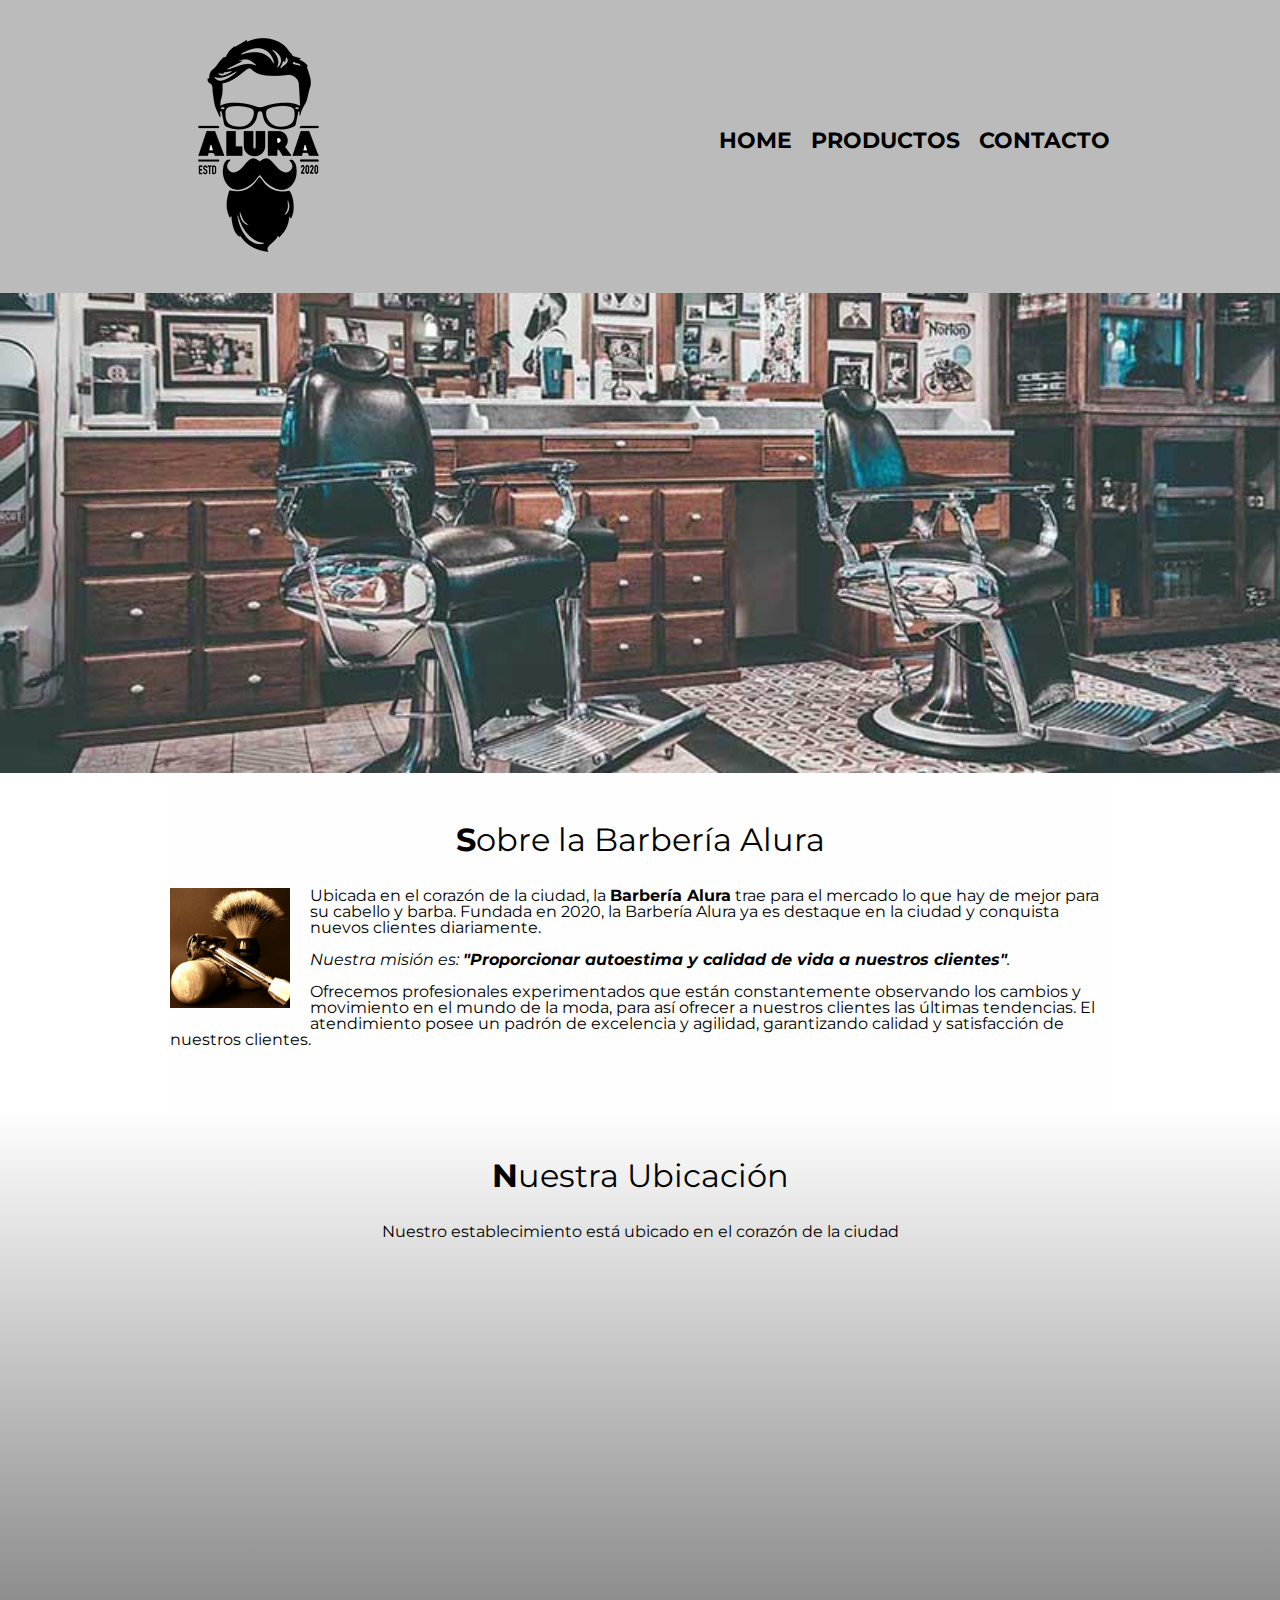
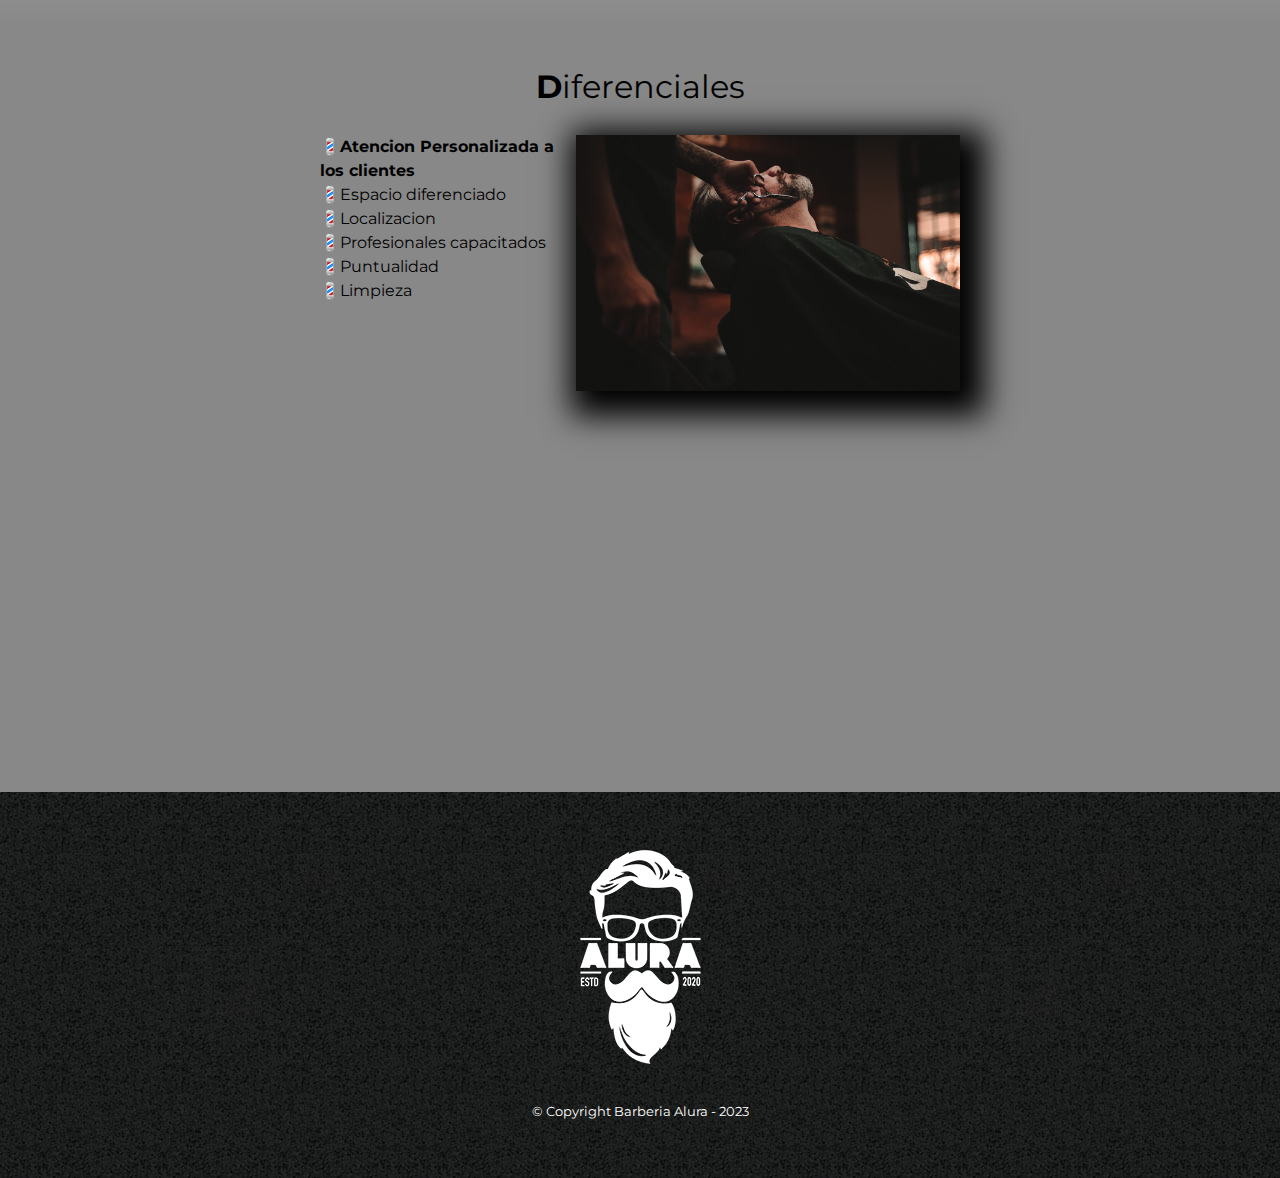
==== index.html @ e6095cbf "se guardaron los archivos" ====
<!DOCTYPE html>
<html lang="es">
    <head>
        <meta charset="UTF-8"> 
        <meta name="viewport" content="width=device-width"> 
        <title>Barbería Alura</title>
        <link rel="stylesheet" href="./reset.css" />
        <link rel="stylesheet" href="./style.css">
        <link href="https://fonts.googleapis.com/css2?family=Montserrat:wght@300&display=swap" rel="stylesheet">
    </head>

    <body>
        <header>
            <div class="caja">
              <h1><img src="./imagenes/logo.png" /></h1>
              <nav>
                <ul>
                  <li><a href="index.html"> Home</a></li>
                  <li><a href="productos.html">Productos</a></li>
                  <li><a href="contacto.html">Contacto </a></li>
                </ul>
              </nav>
            </div>
        </header>
          <img class="banner" src="banner/banner.jpg">
        
            <main>
             

           
             <section class="principal">
        <h2 class="titulo-principal">Sobre la Barbería Alura</h2>

        <img class="utensilios" src="./imagenes/utensilios.jpg" alt="utensilios de un barbero">

        <p>Ubicada en el corazón de la ciudad, la <strong>Barbería Alura</strong> trae para el mercado lo que hay de mejor para su cabello y barba. Fundada en 2020, la Barbería Alura ya es destaque en la ciudad y conquista nuevos clientes diariamente.</p>

        <p  id="mision"><em>Nuestra misión es: <strong>"Proporcionar autoestima y calidad de vida a nuestros clientes"</strong>.</em></p>

        <p>Ofrecemos profesionales experimentados que están constantemente observando los cambios y movimiento en el mundo de la moda, para así ofrecer a nuestros clientes las últimas tendencias. El atendimiento posee un padrón de excelencia y agilidad, garantizando calidad y satisfacción de nuestros clientes.</p> 
        
             </section>

             <section class="mapa">
              
              <h3 class="titulo-principal">Nuestra Ubicación</h3>

                <p>Nuestro establecimiento está ubicado en el corazón de la ciudad</p>

                <div class="mapa-contenido">

                  <iframe src="https://www.google.com/maps/embed?pb=!1m18!1m12!1m3!1d3656.4078405644473!2d-46.63682678521929!3d-23.58970198466875!2m3!1f0!2f0!3f0!3m2!1i1024!2i768!4f13.1!3m3!1m2!1s0x94ce5bd9bb943bf5%3A0x6f642995c970f0fe!2scaelum%20alura!5e0!3m2!1ses-419!2smx!4v1674067457088!5m2!1ses-419!2smx" width="100%" height="300px" style="border:0;" allowfullscreen="" loading="lazy" referrerpolicy="no-referrer-when-downgrade"></iframe>
                </div>

                

             </section>

             <section  class="diferenciales">
              <h3 class="titulo-principal"> Diferenciales</h3>
  
             <div class="contenido-diferenciales"> 
              <ul class="lista-diferenciales">
                <li class="items">Atencion Personalizada a los clientes</li>
                <li class="items">Espacio diferenciado</li>
                <li class="items">Localizacion</>
                <li class="items">Profesionales capacitados </li>
                <li class="items">Puntualidad </li>
                <li class="items">Limpieza </li>
              </ul><img src="diferenciales/diferenciales.jpg" class="imagen-diferenciales">

              </div>
        
<div class="video">  <iframe width="100%" height="315" src="https://www.youtube.com/embed/wcVVXUV0YUY" title="YouTube video player" frameborder="0" allow="accelerometer; autoplay; clipboard-write; encrypted-media; gyroscope; picture-in-picture; web-share" allowfullscreen></iframe></div>
             </section>
            
             
             

            </main>
        <footer> 
        <img src="./imagenes/logo-blanco.png">
        <p class="copyright">&copy; Copyright Barberia Alura - 2023 </p> 
         <!-- Parte de logo para redes sociales -->
             
        </footer>

    </body>

</html>
---- style.css ----
body{
    font-family: 'Montserrat', sans-serif;
}

header{
    background-color: #bbbbbb;
    padding:  20px 0; /* propiedad de esparcimiento externo y cero en los laterales  */
}

.caja{
    position: relative; 
    width: 940px;
    margin: 0 auto; /* 0 inferiro y superiro y automatico a los bordes  */
}
nav{
    position: absolute;
    top: 110px;
    right: 0px;

}

nav li{
 display: inline;
 margin: 0 0 0 15px; /*hacia arriba  derecha abajo izq  */
 /*  position: relative; posicion - relative en funcion a la posicion actual puedo alterar la posicion del menu */
  


}

nav a{
 text-transform: uppercase; /* tranforma el texto a mayuscula */
 color: #000000; /* color del texto */
 font-weight: bold;/* negritas*/
 font-size: 22px; /* tamaño del texto*/
 text-decoration: none;/*quitar subrayado  */
}

nav a:hover {
 color: #c78c19;
 text-decoration:underline ;
}

.productos{
    width: 940px;
    margin: 0 auto;
    padding: 50px;
}
.productos li{
   display: inline-block;
   text-align: center;
   width: 30%;
   vertical-align: top;
   margin: 0 1.5%;
   padding: 30px 20px;
   box-sizing: border-box;
   border: 2px solid #000000;

   /* border-color: #000000;
   border-width: 2px;
   border-style: solid; */
   border-radius: 10px; /*  rendondear borde */
}

.productos li:hover{
    border-color: #c78c19;
}

.productos li:active{
    border-color: #088c19;
}

.productos h2{
    font-size: 30px;
    font-weight: bold;
}

.productos li:hover h2{
    font-size: 32px;
}

.producto-descripcion{
font-size: 18px;

}
.producto-precio{
font-size: 20px;
font-weight: bold;
margin-top: 10px;
}

footer{
    text-align: center;
    background: url(./imagenes/bg.jpg);
    padding: 40px;
}

.copyright {
    color: #ffffff;
    font-size: 13px;
    margin: 20px;
}


form{
    margin: 40px 0;
}

form label, form legend{

    display: block;
    font-size: 20px;
    margin: 0 0 10px;
}

.input-padron{
    display: block;
    margin: 0 0 20px;
    padding: 10px 25px;
    width: 50%;
}
.checkbox{
    margin: 20px 0 ;
}

.enviar {
    width: 40%;
    padding: 15px 0 ;
    font-size: 18px;
    font-weight: bold;
    color: white;
    background-color: orange;
    border: none;
    border-radius: 5px;
    transition: 1s all;
    cursor: pointer; 
}

.enviar:hover {
    background: darkorange;
    transform: scale(1.2); /* para que tome la dos propiedades de scale y rotate deben de ir juntas : transform: scale(1.2) rotate(800deg);*/
    
   
}

table{
    margin: 40px 40px;
}

thead{
    background: #555555;
    color: white;
    font-weight: bold;

}

td, th{
    border: 1px solid #000000;
    padding: 8px 15px;
}

/* CSS para home */

.banner{
    width: 100%;
}

.principal{
    padding: 3em 0;
    background: #fefefe;
    width: 940px ;
    margin: 0 auto;
}

.titulo-principal{
    text-align: center;
    font-size: 2em; /* dos veces el tamaño que tiene la fuente del navegado 1em equivale 16px -- 2em = 32px*/
    margin: 0 0 1em;
    clear: left;
   
}

.titulo-principal:first-letter{
 font-weight: bold;
}


.principal p{
    margin: 0 0 1em;
}

.principal strong{
    font-weight: bold;
}
.principal em{
    font-style: italic;
}
.utensilios {
    width: 120px;
    float: left;
    margin: 0 20px 20px 0;
}

.mapa{
    padding: 3em 0;
    background: linear-gradient( #fefefe, #888888) ;
}
.mapa p{
    margin: 0 0 2em;
    text-align: center;
}

.mapa-contenido{
    width: 940px;
    margin: 0 auto;
}

.diferenciales {
    padding: 3em 0;
    background: #888888;

}

.contenido-diferenciales{
    width: 640px;
    margin: 0 auto;
}

.imagen-diferenciales{
    width: 60%;
    transition: 400ms;
    box-shadow:  10px 10px 30px 15px #000000;
   
}

.imagen-diferenciales:hover{
    opacity: 0.3;
    /* box-shadow:  -10px -10px #244f09; */

}

.lista-diferenciales{
    width: 40%;
    display: inline-block;
    vertical-align: top;
}

.items   {
line-height: 1.5;
}

.items::before{
    content: "💈" ;
}

.items:first-child{
    font-weight: bold;
}


.video {
    width: 560px;
    margin: 1em auto;

}

@media screen and (max-width:480px){
     h1{
        text-align: center;
     }
     nav{
        position: static;
     }

    .caja, .principal, .mapa-contenido, .contenido-diferenciales, .video {
        width: auto;
    }
    .lista-diferenciales, .imagen-diferenciales{
        width: 100%;
    }

}
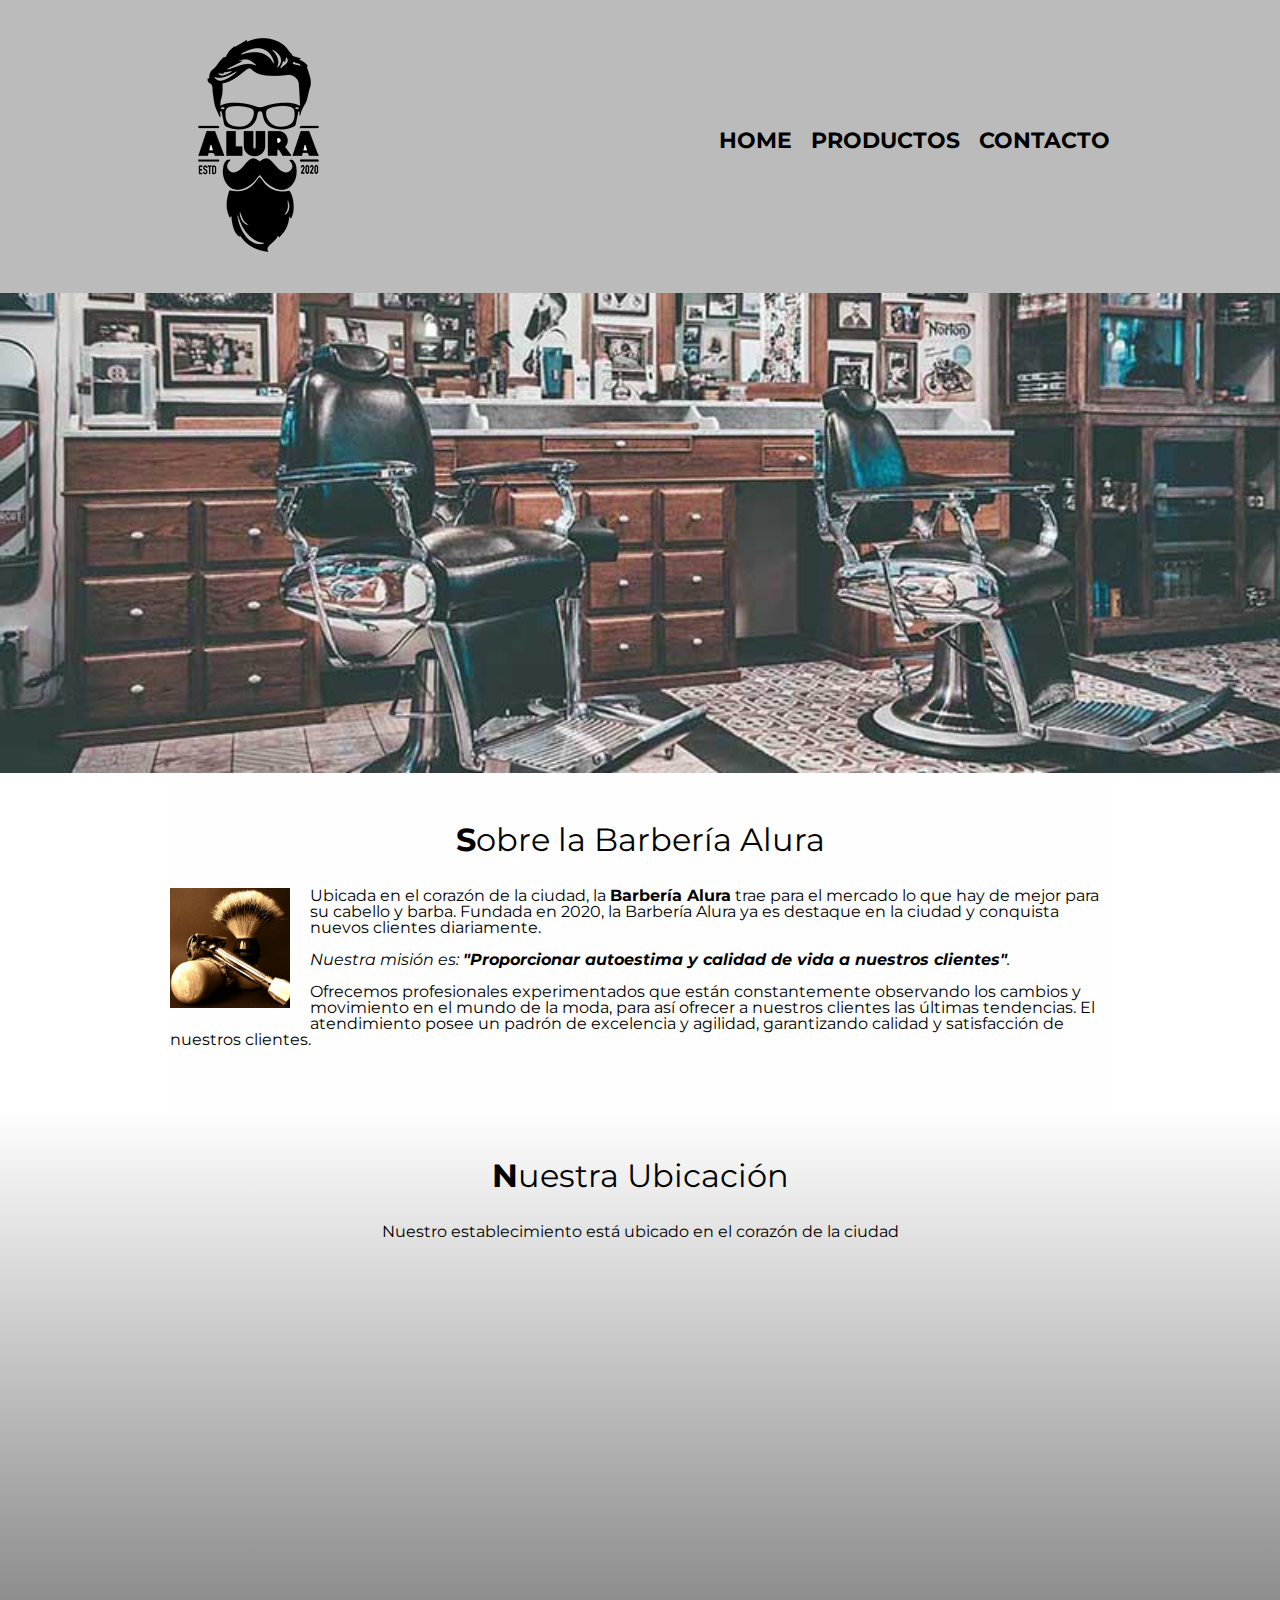
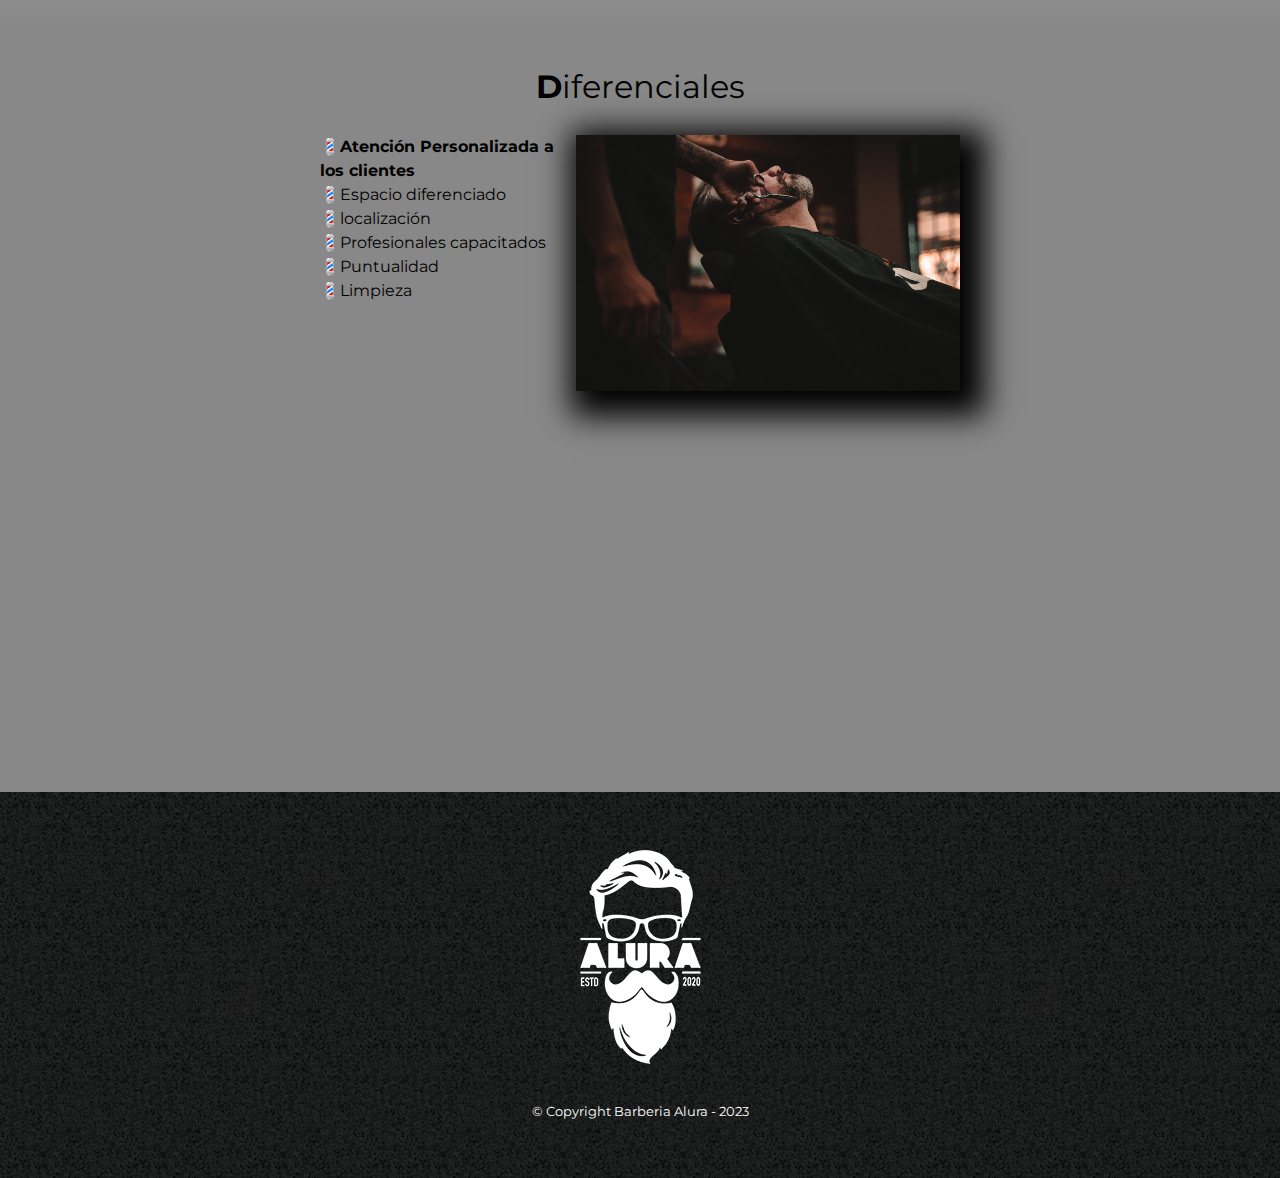
==== commit 25c6f4a2: "se corrigen acentos dentro de contenido diferencial" ====
--- a/index.html
+++ b/index.html
@@ -17,7 +17,7 @@
                 <ul>
                   <li><a href="index.html"> Home</a></li>
                   <li><a href="productos.html">Productos</a></li>
-                  <li><a href="contacto.html">Contacto </a></li>
+                  <li><a href="contacto.html">Contacto</a></li>
                 </ul>
               </nav>
             </div>
@@ -61,9 +61,9 @@
   
              <div class="contenido-diferenciales"> 
               <ul class="lista-diferenciales">
-                <li class="items">Atencion Personalizada a los clientes</li>
+                <li class="items">Atención Personalizada a los clientes</li>
                 <li class="items">Espacio diferenciado</li>
-                <li class="items">Localizacion</>
+                <li class="items">localización </li>
                 <li class="items">Profesionales capacitados </li>
                 <li class="items">Puntualidad </li>
                 <li class="items">Limpieza </li>
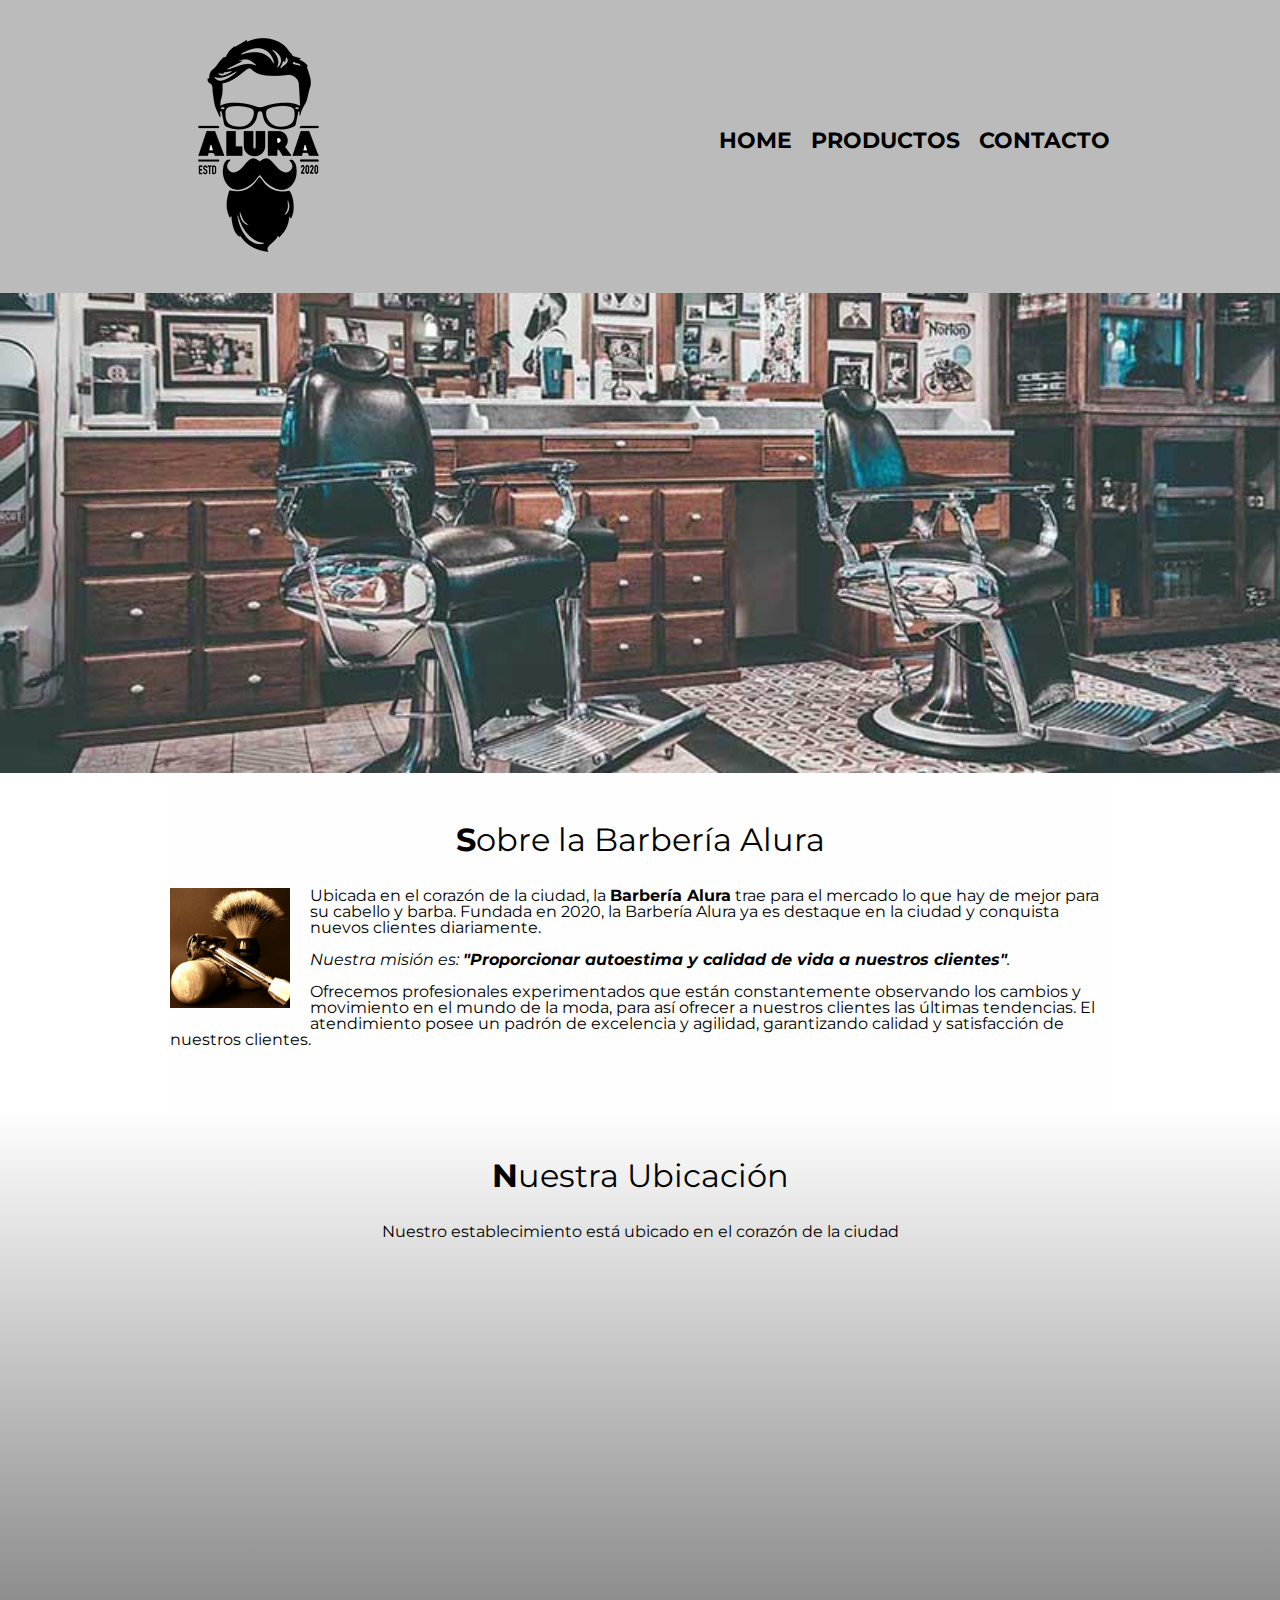
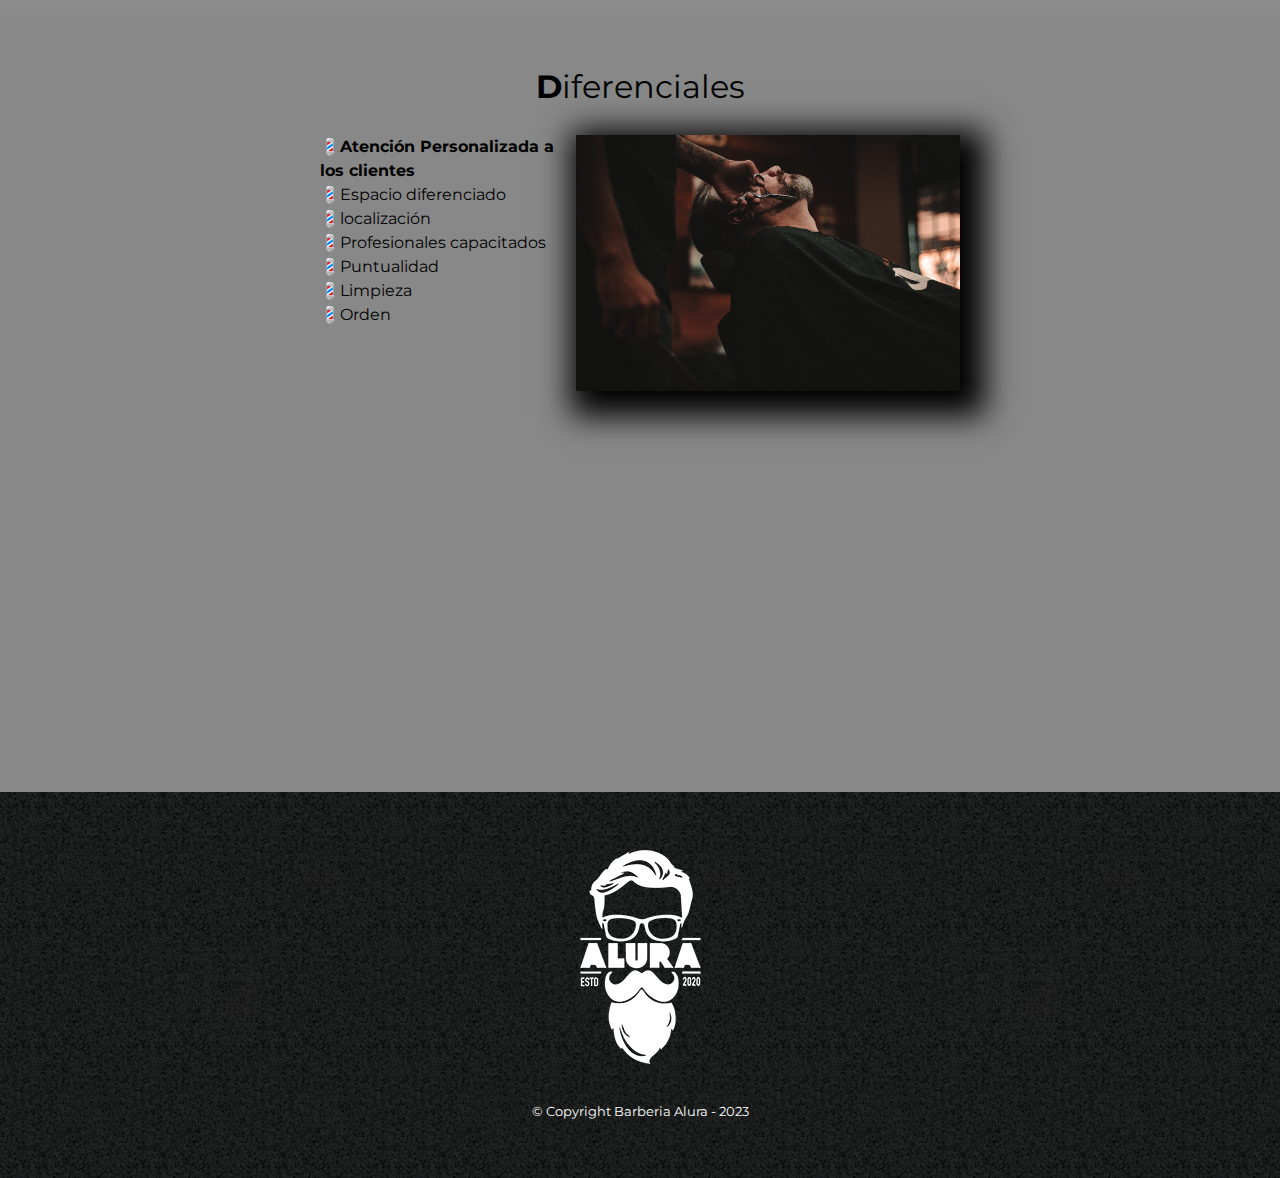
==== commit 41ceae82: "se agrega -orden-  a la lista diferenciales" ====
--- a/index.html
+++ b/index.html
@@ -67,6 +67,7 @@
                 <li class="items">Profesionales capacitados </li>
                 <li class="items">Puntualidad </li>
                 <li class="items">Limpieza </li>
+                <li class="items">Orden </li>
               </ul><img src="diferenciales/diferenciales.jpg" class="imagen-diferenciales">
 
               </div>
